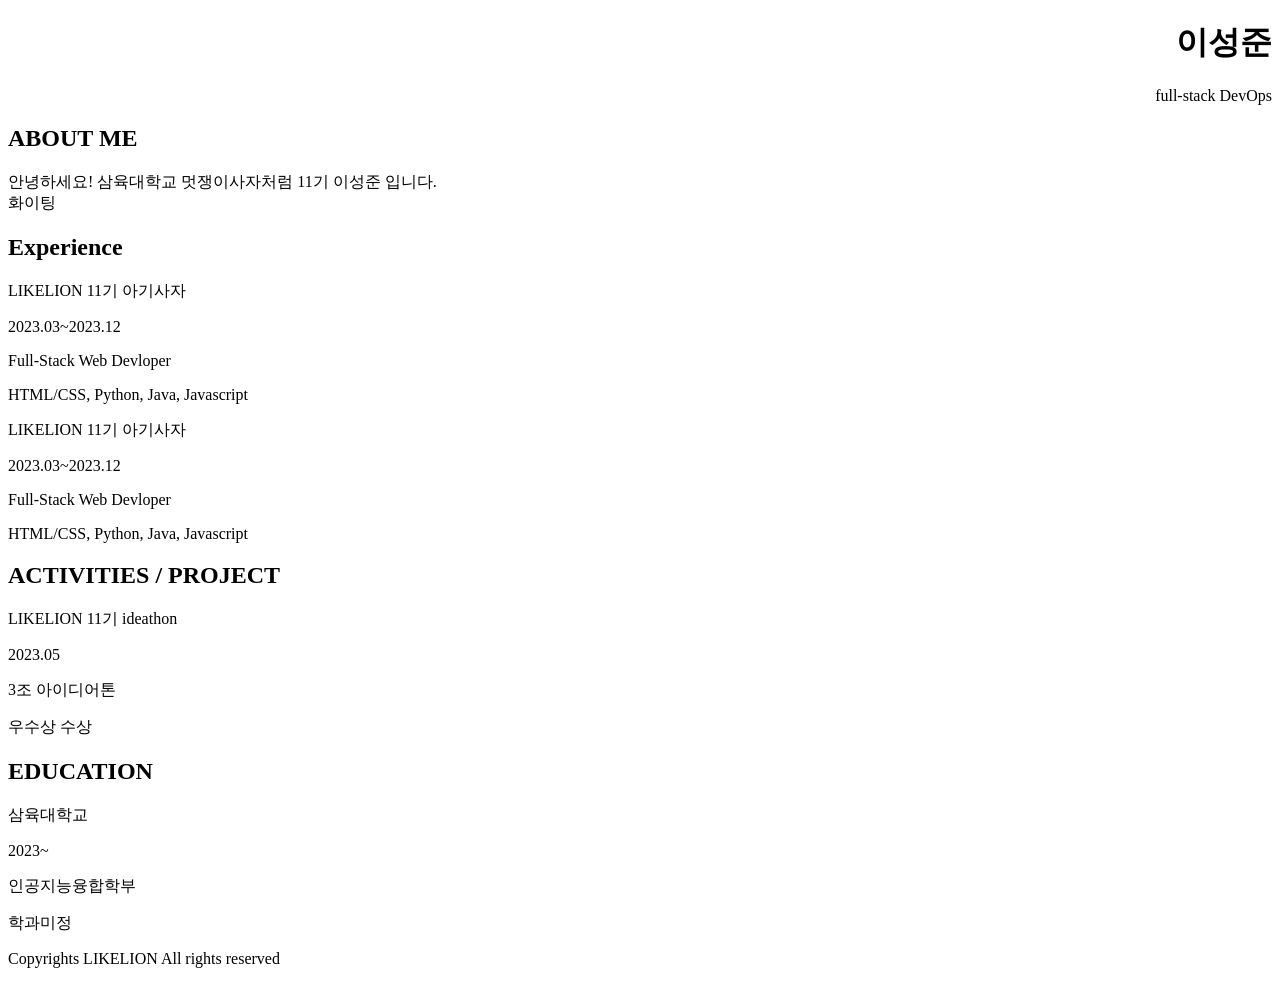
==== index.html @ 1bcd9248 "." ====
<!DOCTYPE html>
<html lang="ko">
<head>
    <meta charset="UTF-8">
    <meta http-equiv="X-UA-Compatible" content="IE=edge">
    <meta name="viewport" content="width=device-width, initial-scale=1.0">
    <title>이성준 이력서</title>
</head>
<body>
    <div class="MainBox">
        <div class="TitleBox">
            <h1>이성준</h1>
            <p>full-stack DevOps</p>
        </div>
        <div class="AboutMe">
            <h2>ABOUT ME</h2>
            <p>안녕하세요! 삼육대학교 멋쟁이사자처럼 11기 이성준 입니다. <br>
                화이팅
            </p>
        </div>
        <div class="Experience">
            <h2>Experience</h2>            
            <div class="float-wrap">
                <p class="title">LIKELION 11기 아기사자</p>
                <p class="year">2023.03~2023.12</p>
            </div>
            <p class="desc1">Full-Stack Web Devloper</p>
            <p class="desc1">HTML/CSS, Python, Java, Javascript</p>

            <div class="float-wrap">
                <p class="title">LIKELION 11기 아기사자</p>
                <p class="year">2023.03~2023.12</p>
            </div>
            <p class="desc1">Full-Stack Web Devloper</p>
            <p class="desc1">HTML/CSS, Python, Java, Javascript</p>
        </div>
        <div>
            <h2>ACTIVITIES / PROJECT</h2>
            <div class="float-wrap">
                <p class="title">LIKELION 11기 ideathon</p>
                <p class="year">2023.05</p>
            </div>
            <p class="desc1">3조 아이디어톤</p>
            <p class="desc1">우수상 수상 </p>
        </div>
        <div>
            <h2>EDUCATION</h2>
            <div class="float-wrap">
                <p class="title">삼육대학교</p>
                <p class="year">2023~</p>
            </div>
            <p class="desc1">인공지능융합학부</p>
            <p class="desc1">학과미정</p>
        </div>
        <footer>
            <p>Copyrights LIKELION All rights reserved</p>
        </footer>

    </div>
</body>

<style>
    .TitleBox {
        text-align: right;
    }
    .AboutMe {
        text-align: left;
    }
    p{

    }
</style>
</html>
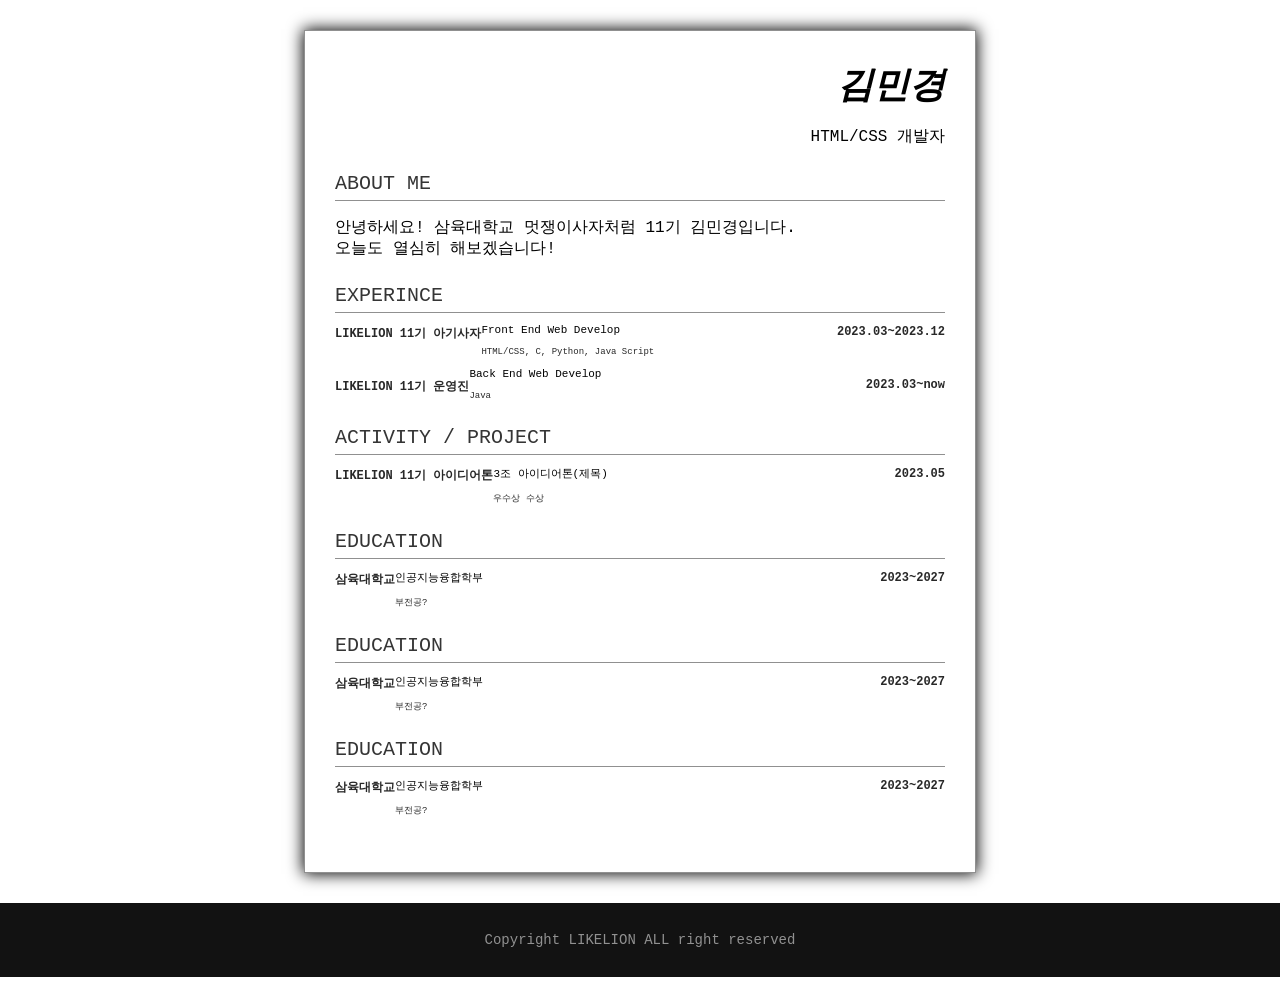
==== commit b8b653b6: "." ====
--- a/index.html
+++ b/index.html
@@ -1,10 +1,11 @@
-<!DOCTYPE html>
+<!-- <!DOCTYPE html>
 <html lang="ko">
 <head>
     <meta charset="UTF-8">
     <meta http-equiv="X-UA-Compatible" content="IE=edge">
     <meta name="viewport" content="width=device-width, initial-scale=1.0">
     <title>이성준 이력서</title>
+    <link rel="stylesheet" href="index.css">
 </head>
 <body>
     <div class="MainBox">
@@ -52,6 +53,10 @@
             <p class="desc1">인공지능융합학부</p>
             <p class="desc1">학과미정</p>
         </div>
+        <a href="https://twitter.com"><img class="sns-img" src="img/KakaoTalk_Image_2023-04-06-17-21-50_001.png"></a>
+        <a href="https://facebook.com"><img class="sns-img" src="img/KakaoTalk_Image_2023-04-06-17-21-50_002.png"></a>
+        <a href="https://kr.linkedin.com"><img class="sns-img" src="img/KakaoTalk_Image_2023-04-06-17-21-51_003.png"></a>
+        <a href="https://.com"><img class="sns-img" src="img/KakaoTalk_Image_2023-04-06-17-21-51_004.png"></a>
         <footer>
             <p>Copyrights LIKELION All rights reserved</p>
         </footer>
@@ -70,4 +75,96 @@
 
     }
 </style>
+</html> -->
+
+
+<!DOCTYPE html>
+<html lang="ko">
+<head>
+    <meta charset="UTF-8">
+    <meta http-equiv="X-UA-Compatible" content="IE=edge">
+    <meta name="viewport" content="width=, initial-scale=1.0">
+    <title>김민경 이력서</title>
+    <link rel="stylesheet" href="index.css">
+</head>
+<body>
+ <div class="mainbox">
+   <section class="title-box">
+     <!—여기는 이름을 적는 칸이에요—>
+     <h1>김민경</h1>
+     <p> HTML/CSS 개발자</p>
+   </section>
+   
+   <section>
+     <h2>ABOUT ME</h2>
+     <p>
+        안녕하세요! 삼육대학교 멋쟁이사자처럼 11기 김민경입니다. <br>
+        오늘도 열심히 해보겠습니다!
+     </p>
+   </section>
+
+   <section>
+    <h2>EXPERINCE</h2>
+    <!—첫번째 경력 —>
+    <div class="float-wrap">
+     <p class="title-txt">LIKELION 11기 아기사자</p>
+     <p class="year-txt">2023.03~2023.12</p>
+    </div>
+    <p class="desc-txt">Front End Web Develop</p>
+    <p class = "desc-subtxt">HTML/CSS, C, Python, Java Script</p>
+    <!— 주석 다는 법: command + / —>
+
+    <!— 두번째 경력 —>
+    
+    <div class="float-wrap">
+        <p class="title-txt">LIKELION 11기 운영진</p>
+        <p class="year-txt">2023.03~now</p>
+    </div>
+       <p class="desc-txt">Back End Web Develop</p>
+       <p class = "desc-subtxt">Java</p>
+   </section>
+    
+    <section>
+      <h2>ACTIVITY / PROJECT</h2>
+      <div class="float-wrap">
+         <p class="title-txt">LIKELION 11기 아이디어톤</p>
+         <p class="year-txt">2023.05</p>
+      </div>
+      <p class="desc-txt">3조 아이디어톤(제목)</p>
+      <p class = "desc-subtxt">우수상 수상</p>
+    </section>
+
+    <section>
+        <h2>EDUCATION</h2>
+        <div class="float-wrap">
+           <p class="title-txt">삼육대학교</p>
+           <p class="year-txt">2023~2027</p>
+        </div>
+        <p class="desc-txt">인공지능융합학부</p>
+        <p class = "desc-subtxt">부전공?</p>
+    </section>
+    <section>
+        <h2>EDUCATION</h2>
+        <div class="float-wrap">
+           <p class="title-txt">삼육대학교</p>
+           <p class="year-txt">2023~2027</p>
+        </div>
+        <p class="desc-txt">인공지능융합학부</p>
+        <p class = "desc-subtxt">부전공?</p>
+    </section>
+    <section>
+        <h2>EDUCATION</h2>
+        <div class="float-wrap">
+           <p class="title-txt">삼육대학교</p>
+           <p class="year-txt">2023~2027</p>
+        </div>
+        <p class="desc-txt">인공지능융합학부</p>
+        <p class = "desc-subtxt">부전공?</p>
+    </section>
+
+</div>
+<footer>
+    <p>Copyright LIKELION ALL right reserved</p>
+</footer>
+</body>
 </html>
--- a/index.css
+++ b/index.css
@@ -0,0 +1,102 @@
+*{
+    font-family:'Nanum Gothic Coding', monospace;
+}
+
+
+body,h1,h2{
+    margin: 0px;
+    padding: 0px;
+}
+
+h1{
+    font-size: 36px;
+    font-weight: bold;
+    font-style: italic;
+}
+
+h2{
+    font-size:20px;
+    color:rgb(53,53,53);
+    font-weight: lighter;
+    border-bottom: 1px solid #909090;
+    padding-bottom: 5px;
+    
+}
+
+.mainbox{
+    width:610px;
+    border: 1px solid #909090;
+    padding: 30px;
+    margin: 30px;
+    margin-left: auto;
+    margin-right: auto;
+    box-shadow: 0 0 15px 1px black;
+}
+
+.name-txt{
+    font-size: 11px;
+    color: rgb(182,182,182);
+    font-weight: bold;
+}
+
+.about-me-txt{
+    font-size: 11px;
+    line-height: 16px;
+}
+
+.title-txt{
+    font-size: 12px;
+    font-weight: bold;
+    color: #282828;
+    float: left;
+}
+
+.year-txt{
+    font-size: 12px;
+    font-weight: bold;
+    color: #282828;
+    float: right;
+}
+
+.floar-wrap{
+    overflow: hidden;
+}
+
+footer{
+    text-align: center;
+    background-color: #121212;
+    color:#919191;
+    font-size: 14px;
+    padding: 15px;
+}
+
+section{
+    margin-bottom: 25px;
+}
+
+.title-box{
+    text-align: right;
+    
+}
+
+.desc-txt{
+    font-size: 11px;
+}
+
+
+.desc-subtxt{
+    font-size: 9px;
+    color: #282828;
+    
+}
+
+
+.sns-wrap{
+    text-align: right;
+} 
+
+.sns-img{
+    width: 15px;
+    height: 15px;
+}
+
--- a/index.css
+++ b/index.css
@@ -0,0 +1,102 @@
+*{
+    font-family:'Nanum Gothic Coding', monospace;
+}
+
+
+body,h1,h2{
+    margin: 0px;
+    padding: 0px;
+}
+
+h1{
+    font-size: 36px;
+    font-weight: bold;
+    font-style: italic;
+}
+
+h2{
+    font-size:20px;
+    color:rgb(53,53,53);
+    font-weight: lighter;
+    border-bottom: 1px solid #909090;
+    padding-bottom: 5px;
+    
+}
+
+.mainbox{
+    width:610px;
+    border: 1px solid #909090;
+    padding: 30px;
+    margin: 30px;
+    margin-left: auto;
+    margin-right: auto;
+    box-shadow: 0 0 15px 1px black;
+}
+
+.name-txt{
+    font-size: 11px;
+    color: rgb(182,182,182);
+    font-weight: bold;
+}
+
+.about-me-txt{
+    font-size: 11px;
+    line-height: 16px;
+}
+
+.title-txt{
+    font-size: 12px;
+    font-weight: bold;
+    color: #282828;
+    float: left;
+}
+
+.year-txt{
+    font-size: 12px;
+    font-weight: bold;
+    color: #282828;
+    float: right;
+}
+
+.floar-wrap{
+    overflow: hidden;
+}
+
+footer{
+    text-align: center;
+    background-color: #121212;
+    color:#919191;
+    font-size: 14px;
+    padding: 15px;
+}
+
+section{
+    margin-bottom: 25px;
+}
+
+.title-box{
+    text-align: right;
+    
+}
+
+.desc-txt{
+    font-size: 11px;
+}
+
+
+.desc-subtxt{
+    font-size: 9px;
+    color: #282828;
+    
+}
+
+
+.sns-wrap{
+    text-align: right;
+} 
+
+.sns-img{
+    width: 15px;
+    height: 15px;
+}
+
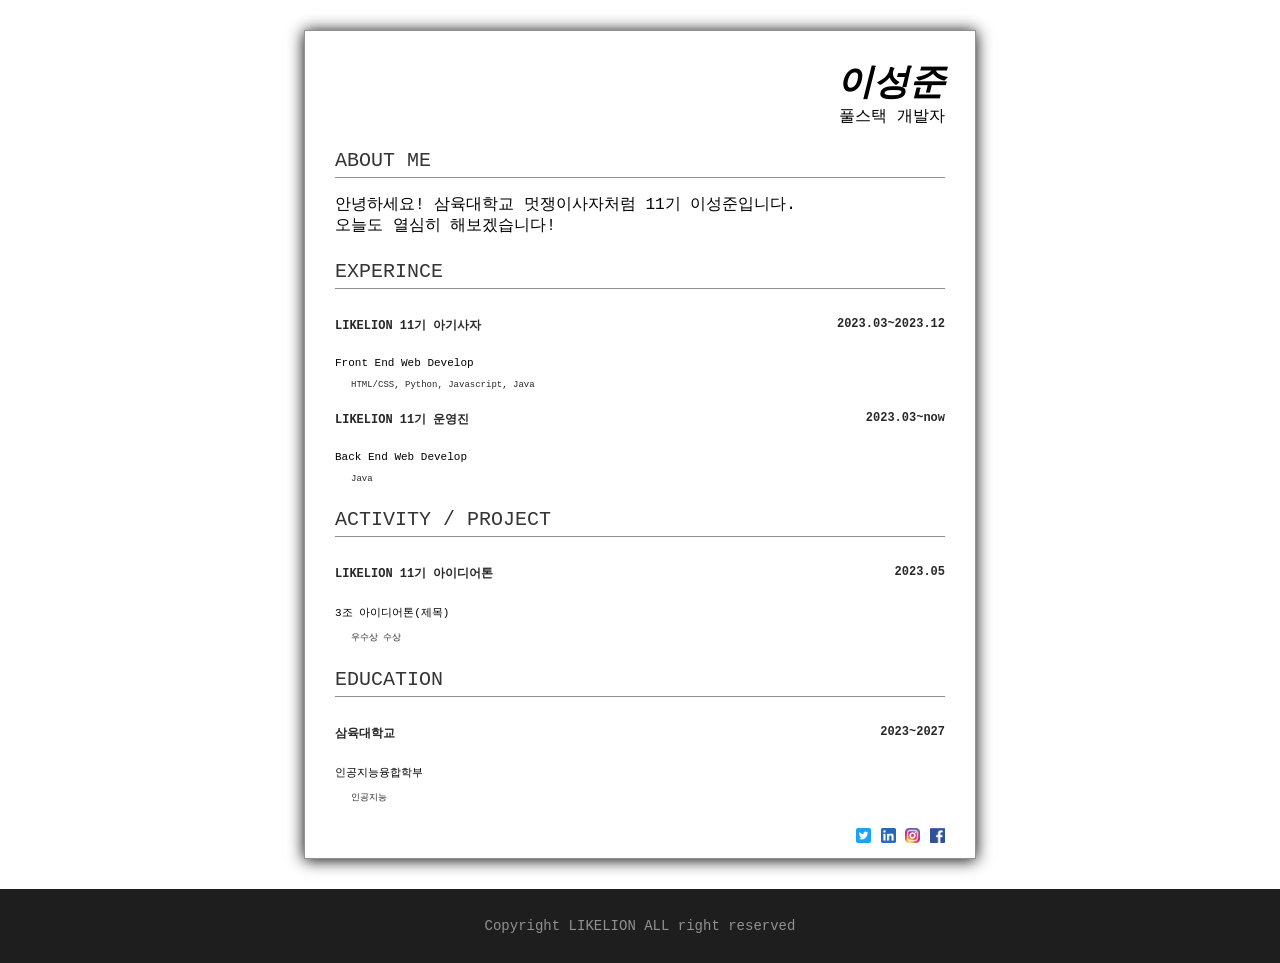
==== commit dbc20dde: "." ====
--- a/index.html
+++ b/index.html
@@ -1,120 +1,37 @@
-<!-- <!DOCTYPE html>
-<html lang="ko">
-<head>
-    <meta charset="UTF-8">
-    <meta http-equiv="X-UA-Compatible" content="IE=edge">
-    <meta name="viewport" content="width=device-width, initial-scale=1.0">
-    <title>이성준 이력서</title>
-    <link rel="stylesheet" href="index.css">
-</head>
-<body>
-    <div class="MainBox">
-        <div class="TitleBox">
-            <h1>이성준</h1>
-            <p>full-stack DevOps</p>
-        </div>
-        <div class="AboutMe">
-            <h2>ABOUT ME</h2>
-            <p>안녕하세요! 삼육대학교 멋쟁이사자처럼 11기 이성준 입니다. <br>
-                화이팅
-            </p>
-        </div>
-        <div class="Experience">
-            <h2>Experience</h2>            
-            <div class="float-wrap">
-                <p class="title">LIKELION 11기 아기사자</p>
-                <p class="year">2023.03~2023.12</p>
-            </div>
-            <p class="desc1">Full-Stack Web Devloper</p>
-            <p class="desc1">HTML/CSS, Python, Java, Javascript</p>
-
-            <div class="float-wrap">
-                <p class="title">LIKELION 11기 아기사자</p>
-                <p class="year">2023.03~2023.12</p>
-            </div>
-            <p class="desc1">Full-Stack Web Devloper</p>
-            <p class="desc1">HTML/CSS, Python, Java, Javascript</p>
-        </div>
-        <div>
-            <h2>ACTIVITIES / PROJECT</h2>
-            <div class="float-wrap">
-                <p class="title">LIKELION 11기 ideathon</p>
-                <p class="year">2023.05</p>
-            </div>
-            <p class="desc1">3조 아이디어톤</p>
-            <p class="desc1">우수상 수상 </p>
-        </div>
-        <div>
-            <h2>EDUCATION</h2>
-            <div class="float-wrap">
-                <p class="title">삼육대학교</p>
-                <p class="year">2023~</p>
-            </div>
-            <p class="desc1">인공지능융합학부</p>
-            <p class="desc1">학과미정</p>
-        </div>
-        <a href="https://twitter.com"><img class="sns-img" src="img/KakaoTalk_Image_2023-04-06-17-21-50_001.png"></a>
-        <a href="https://facebook.com"><img class="sns-img" src="img/KakaoTalk_Image_2023-04-06-17-21-50_002.png"></a>
-        <a href="https://kr.linkedin.com"><img class="sns-img" src="img/KakaoTalk_Image_2023-04-06-17-21-51_003.png"></a>
-        <a href="https://.com"><img class="sns-img" src="img/KakaoTalk_Image_2023-04-06-17-21-51_004.png"></a>
-        <footer>
-            <p>Copyrights LIKELION All rights reserved</p>
-        </footer>
-
-    </div>
-</body>
-
-<style>
-    .TitleBox {
-        text-align: right;
-    }
-    .AboutMe {
-        text-align: left;
-    }
-    p{
-
-    }
-</style>
-</html> -->
-
-
 <!DOCTYPE html>
 <html lang="ko">
 <head>
     <meta charset="UTF-8">
     <meta http-equiv="X-UA-Compatible" content="IE=edge">
     <meta name="viewport" content="width=, initial-scale=1.0">
-    <title>김민경 이력서</title>
+    <title>이성준 이력서</title>
     <link rel="stylesheet" href="index.css">
 </head>
 <body>
  <div class="mainbox">
    <section class="title-box">
      <!—여기는 이름을 적는 칸이에요—>
-     <h1>김민경</h1>
-     <p> HTML/CSS 개발자</p>
+     <h1>이성준</h1>
+     <p>풀스택 개발자</p>
    </section>
    
    <section>
      <h2>ABOUT ME</h2>
      <p>
-        안녕하세요! 삼육대학교 멋쟁이사자처럼 11기 김민경입니다. <br>
+        안녕하세요! 삼육대학교 멋쟁이사자처럼 11기 이성준입니다. <br>
         오늘도 열심히 해보겠습니다!
      </p>
    </section>
 
    <section>
     <h2>EXPERINCE</h2>
-    <!—첫번째 경력 —>
+    
     <div class="float-wrap">
      <p class="title-txt">LIKELION 11기 아기사자</p>
      <p class="year-txt">2023.03~2023.12</p>
     </div>
     <p class="desc-txt">Front End Web Develop</p>
-    <p class = "desc-subtxt">HTML/CSS, C, Python, Java Script</p>
-    <!— 주석 다는 법: command + / —>
-
-    <!— 두번째 경력 —>
+    <p class = "desc-subtxt">HTML/CSS, Python, Javascript, Java</p>
     
     <div class="float-wrap">
         <p class="title-txt">LIKELION 11기 운영진</p>
@@ -141,26 +58,14 @@
            <p class="year-txt">2023~2027</p>
         </div>
         <p class="desc-txt">인공지능융합학부</p>
-        <p class = "desc-subtxt">부전공?</p>
+        <p class = "desc-subtxt">인공지능</p>
     </section>
-    <section>
-        <h2>EDUCATION</h2>
-        <div class="float-wrap">
-           <p class="title-txt">삼육대학교</p>
-           <p class="year-txt">2023~2027</p>
-        </div>
-        <p class="desc-txt">인공지능융합학부</p>
-        <p class = "desc-subtxt">부전공?</p>
-    </section>
-    <section>
-        <h2>EDUCATION</h2>
-        <div class="float-wrap">
-           <p class="title-txt">삼육대학교</p>
-           <p class="year-txt">2023~2027</p>
-        </div>
-        <p class="desc-txt">인공지능융합학부</p>
-        <p class = "desc-subtxt">부전공?</p>
-    </section>
+    <div style="float:right">
+        <a href="https://twitter.com"><img class="sns-img" src="img/KakaoTalk_Image_2023-04-06-17-21-50_001.png"></a>
+        <a href="https://facebook.com"><img class="sns-img" src="img/KakaoTalk_Image_2023-04-06-17-21-50_002.png"></a>
+        <a href="https://kr.linkedin.com"><img class="sns-img" src="img/KakaoTalk_Image_2023-04-06-17-21-51_003.png"></a>
+        <a href="https://.com"><img class="sns-img" src="img/KakaoTalk_Image_2023-04-06-17-21-51_004.png"></a>
+    </div>
 
 </div>
 <footer>
--- a/index.css
+++ b/index.css
@@ -1,82 +1,92 @@
 *{
-    font-family:'Nanum Gothic Coding', monospace;
+    font-family: 'Courier New', Courier, monospace;
 }
 
-
-body,h1,h2{
+body, h1, h2 {
     margin: 0px;
     padding: 0px;
 }
 
-h1{
+h1 {
     font-size: 36px;
     font-weight: bold;
     font-style: italic;
 }
 
 h2{
-    font-size:20px;
-    color:rgb(53,53,53);
+    font-size: 20px;
+    color: rgb(53, 53, 53);
     font-weight: lighter;
+    margin-bottom: 16px;
     border-bottom: 1px solid #909090;
     padding-bottom: 5px;
-    
 }
 
-.mainbox{
-    width:610px;
-    border: 1px solid #909090;
-    padding: 30px;
-    margin: 30px;
-    margin-left: auto;
-    margin-right: auto;
-    box-shadow: 0 0 15px 1px black;
+.name-txt {
+    font-size: 16px;
+    color: rgb(182, 182, 182);
+    font-weight: bold;
+    font-style: italic;
 }
 
-.name-txt{
-    font-size: 11px;
-    color: rgb(182,182,182);
-    font-weight: bold;
-}
-
-.about-me-txt{
+.about-me-txt {
     font-size: 11px;
     line-height: 16px;
 }
 
-.title-txt{
+.mainbox {
+    width: 610px;
+    padding: 30px;
+    margin: 30px;
+    margin-right: auto;
+    margin-left: auto;
+    border: 1px solid #909090;
+    box-shadow: 0 1px 15px 0 black;
+}
+
+.title-txt {
     font-size: 12px;
     font-weight: bold;
     color: #282828;
     float: left;
 }
-
-.year-txt{
+.year-txt {
     font-size: 12px;
     font-weight: bold;
     color: #282828;
     float: right;
 }
 
-.floar-wrap{
+.float-wrap {
     overflow: hidden;
 }
 
-footer{
+footer {
     text-align: center;
-    background-color: #121212;
-    color:#919191;
+    background-color: #1e1e1e;
+    color: #919191;
     font-size: 14px;
     padding: 15px;
 }
 
-section{
-    margin-bottom: 25px;
+section {
+    margin-bottom: 24px;
 }
 
-.title-box{
+.title-box {
     text-align: right;
-    
+    line-height: 16px;
+    padding-top: 16px;
+}
+
+.desc-txt {
+    font-size: 11px;
+}
+
+.desc-subtxt {
+    font-size: 9px;
+    color: #282828;
+    padding-left: 16px;
 }
 
 .desc-txt{
@@ -87,16 +97,12 @@
 .desc-subtxt{
     font-size: 9px;
     color: #282828;
-    
+}
+.sns-wrap {
+    text-align: right;
 }
 
-
-.sns-wrap{
-    text-align: right;
-} 
-
-.sns-img{
+.sns-img {
     width: 15px;
     height: 15px;
-}
-
+}
